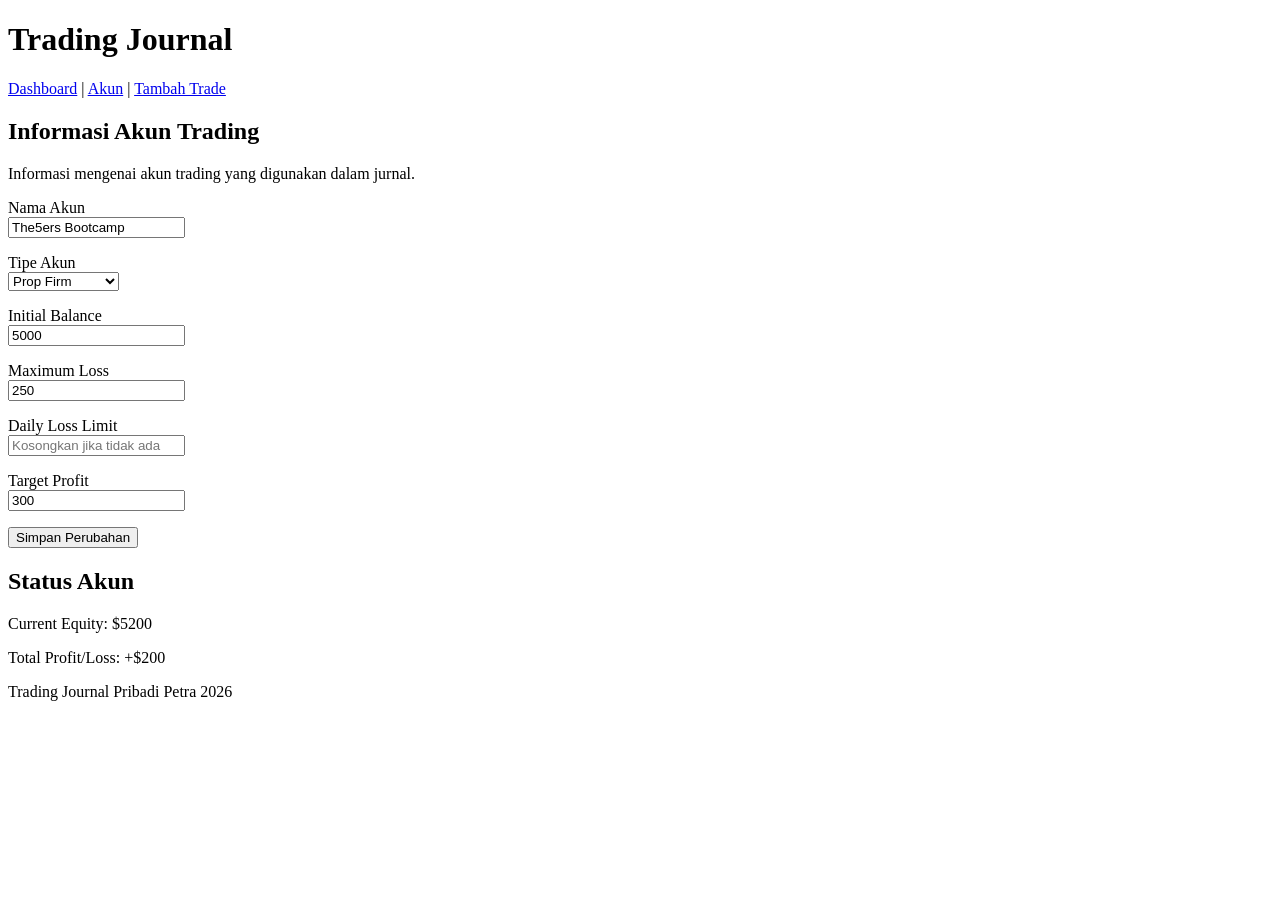
==== akun.html @ 633bca77 "Membuat website PeTrade Journey" ====
<!DOCTYPE html>
<html lang="id">

<head>
    <meta charset="UTF-8">
    <meta name="viewport" content="width=device-width, initial-scale=1.0">
    <title>Trading Journal - Akun</title>
</head>

<body>

    <header>
        <h1>Trading Journal</h1>

        <nav>
            <a href="index.html">Dashboard</a> |
            <a href="akun.html">Akun</a> |
            <a href="tambah-trade.html">Tambah Trade</a>
        </nav>
    </header>

    <main>

        <article>
            <h2>Informasi Akun Trading</h2>

            <p>
                Informasi mengenai akun trading yang digunakan
                dalam jurnal.
            </p>

            <form>

                <p>
                    <label for="nama-akun">Nama Akun</label><br>
                    <input
                        type="text"
                        id="nama-akun"
                        name="nama-akun"
                        value="The5ers Bootcamp"
                        required>
                </p>

                <p>
                    <label for="tipe-akun">Tipe Akun</label><br>
                    <select
                        id="tipe-akun"
                        name="tipe-akun"
                        required>

                        <option value="">Pilih Tipe Akun</option>
                        <option value="prop-firm" selected>Prop Firm</option>
                        <option value="personal">Personal</option>

                    </select>
                </p>

                <p>
                    <label for="initial-balance">Initial Balance</label><br>
                    <input
                        type="number"
                        id="initial-balance"
                        name="initial-balance"
                        min="0"
                        step="0.01"
                        value="5000"
                        required>
                </p>

                <p>
                    <label for="maximum-loss">Maximum Loss</label><br>
                    <input
                        type="number"
                        id="maximum-loss"
                        name="maximum-loss"
                        min="0"
                        step="0.01"
                        value="250"
                        required>
                </p>

                <p>
                    <label for="daily-loss-limit">Daily Loss Limit</label><br>
                    <input
                        type="number"
                        id="daily-loss-limit"
                        name="daily-loss-limit"
                        min="0"
                        step="0.01"
                        placeholder="Kosongkan jika tidak ada">
                </p>

                <p>
                    <label for="target-profit">Target Profit</label><br>
                    <input
                        type="number"
                        id="target-profit"
                        name="target-profit"
                        min="0"
                        step="0.01"
                        value="300"
                        required>
                </p>

                <button type="submit">Simpan Perubahan</button>

            </form>

        </article>

        <article>
            <h2>Status Akun</h2>

            <p>Current Equity: $5200</p>
            <p>Total Profit/Loss: +$200</p>

        </article>

    </main>

    <footer>
        <p>Trading Journal Pribadi Petra 2026</p>
    </footer>

</body>

</html>
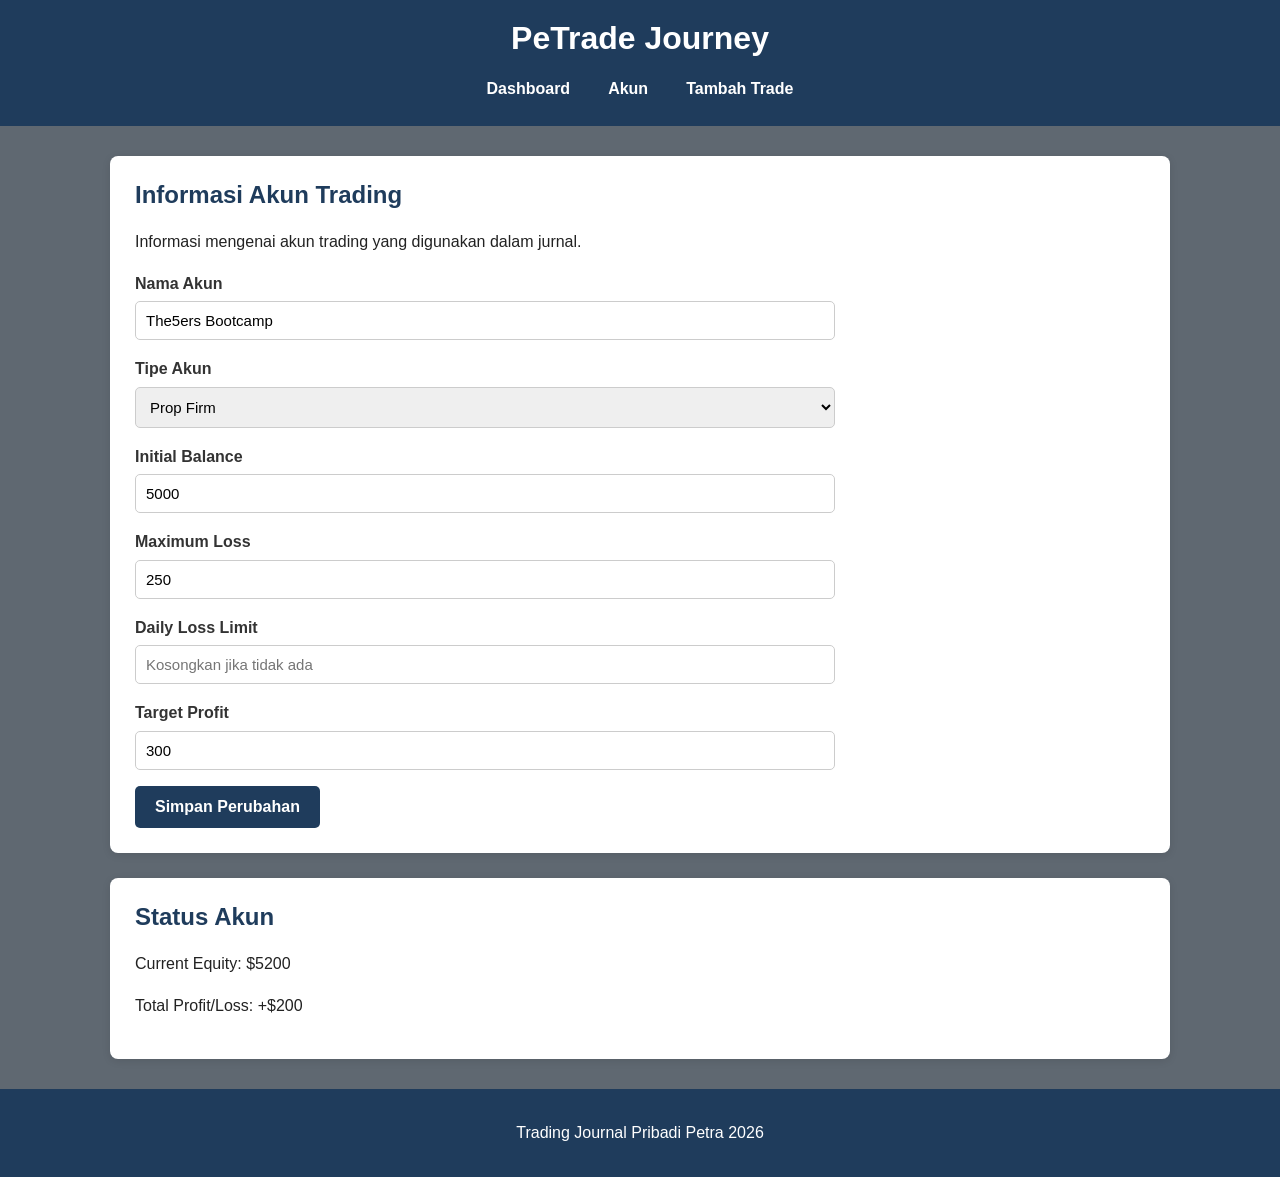
==== commit 3d6699d5: "Menambahkan CSS untuk setiap halaman PeTrade Journey" ====
--- a/akun.html
+++ b/akun.html
@@ -4,17 +4,18 @@
 <head>
     <meta charset="UTF-8">
     <meta name="viewport" content="width=device-width, initial-scale=1.0">
-    <title>Trading Journal - Akun</title>
+    <title>PeTrade Journey - Akun</title>
+    <link rel="stylesheet" href="style.css">
 </head>
 
 <body>
 
     <header>
-        <h1>Trading Journal</h1>
+        <h1>PeTrade Journey</h1>
 
         <nav>
-            <a href="index.html">Dashboard</a> |
-            <a href="akun.html">Akun</a> |
+            <a href="index.html">Dashboard</a> 
+            <a href="akun.html">Akun</a> 
             <a href="tambah-trade.html">Tambah Trade</a>
         </nav>
     </header>
--- a/style.css
+++ b/style.css
@@ -0,0 +1,197 @@
+* {
+    box-sizing: border-box;
+}
+
+body {
+    margin: 0;
+    font-family: Arial, sans-serif;
+    font-size: 16px;
+    background-color: #5f6871;
+    color: #222222;
+}
+
+header {
+    background-color: #1f3c5c;
+    color: white;
+    padding: 20px;
+    text-align: center;
+}
+
+header h1 {
+    margin: 0 0 15px 0;
+    font-size: 32px;
+    font-weight: bold;
+}
+
+nav {
+    display: flex;
+    justify-content: center;
+    gap: 10px;
+}
+
+nav a {
+    color: white;
+    text-decoration: none;
+    font-weight: bold;
+    padding: 8px 14px;
+}
+
+nav a:hover {
+    background-color: #315b82;
+    border-radius: 5px;
+    color: aqua;
+}
+
+main {
+    max-width: 1100px;
+    margin: 30px auto;
+    padding: 0 20px;
+}
+
+article {
+    background-color: white;
+    padding: 25px;
+    margin-bottom: 25px;
+    border-radius: 8px;
+    box-shadow: 0 2px 8px rgba(0, 0, 0, 0.1);
+}
+
+h2 {
+    color: #1f3c5c;
+    font-size: 24px;
+    font-weight: bold;
+    margin-top: 0;
+}
+
+h3 {
+    color: #315b82;
+    font-size: 19px;
+}
+
+p {
+    line-height: 1.6;
+}
+
+.info-penting {
+    font-weight: bold;
+    color: #1f3c5c;
+}
+
+table {
+    width: 100%;
+    border-collapse: collapse;
+    margin-top: 15px;
+}
+
+th,
+td {
+    border: 1px solid #dddddd;
+    padding: 12px;
+    text-align: left;
+}
+
+th {
+    background-color: #1f3c5c;
+    color: white;
+    font-weight: bold;
+}
+
+tbody tr:hover {
+    background-color: #f1f5f9;
+}
+
+table a {
+    color: #1f3c5c;
+    font-weight: bold;
+}
+
+form {
+    max-width: 700px;
+}
+
+label {
+    font-weight: bold;
+    color: #333333;
+}
+
+input,
+select,
+textarea {
+    width: 100%;
+    padding: 10px;
+    margin-top: 5px;
+    border: 1px solid #cccccc;
+    border-radius: 5px;
+    font-family: Arial, sans-serif;
+    font-size: 15px;
+}
+
+textarea {
+    resize: vertical;
+}
+
+button {
+    background-color: #1f3c5c;
+    color: white;
+    border: none;
+    padding: 12px 20px;
+    border-radius: 5px;
+    font-size: 16px;
+    font-weight: bold;
+    cursor: pointer;
+}
+
+button:hover {
+    background-color: #315b82;
+}
+
+img {
+    max-width: 100%;
+    height: auto;
+    border-radius: 6px;
+}
+
+footer {
+    background-color: #1f3c5c;
+    color: white;
+    text-align: center;
+    padding: 15px;
+    margin-top: 30px;
+}
+
+@media (max-width: 768px) {
+
+    header h1 {
+        font-size: 26px;
+    }
+
+    nav {
+        flex-direction: column;
+        align-items: center;
+    }
+
+    nav a {
+        display: block;
+        width: 100%;
+        text-align: center;
+    }
+
+    main {
+        margin: 20px auto;
+        padding: 0 10px;
+    }
+
+    article {
+        padding: 15px;
+    }
+
+    .table-container {
+        overflow-x: auto;
+    }
+
+    th,
+    td {
+        padding: 8px;
+        white-space: nowrap;
+    }
+}
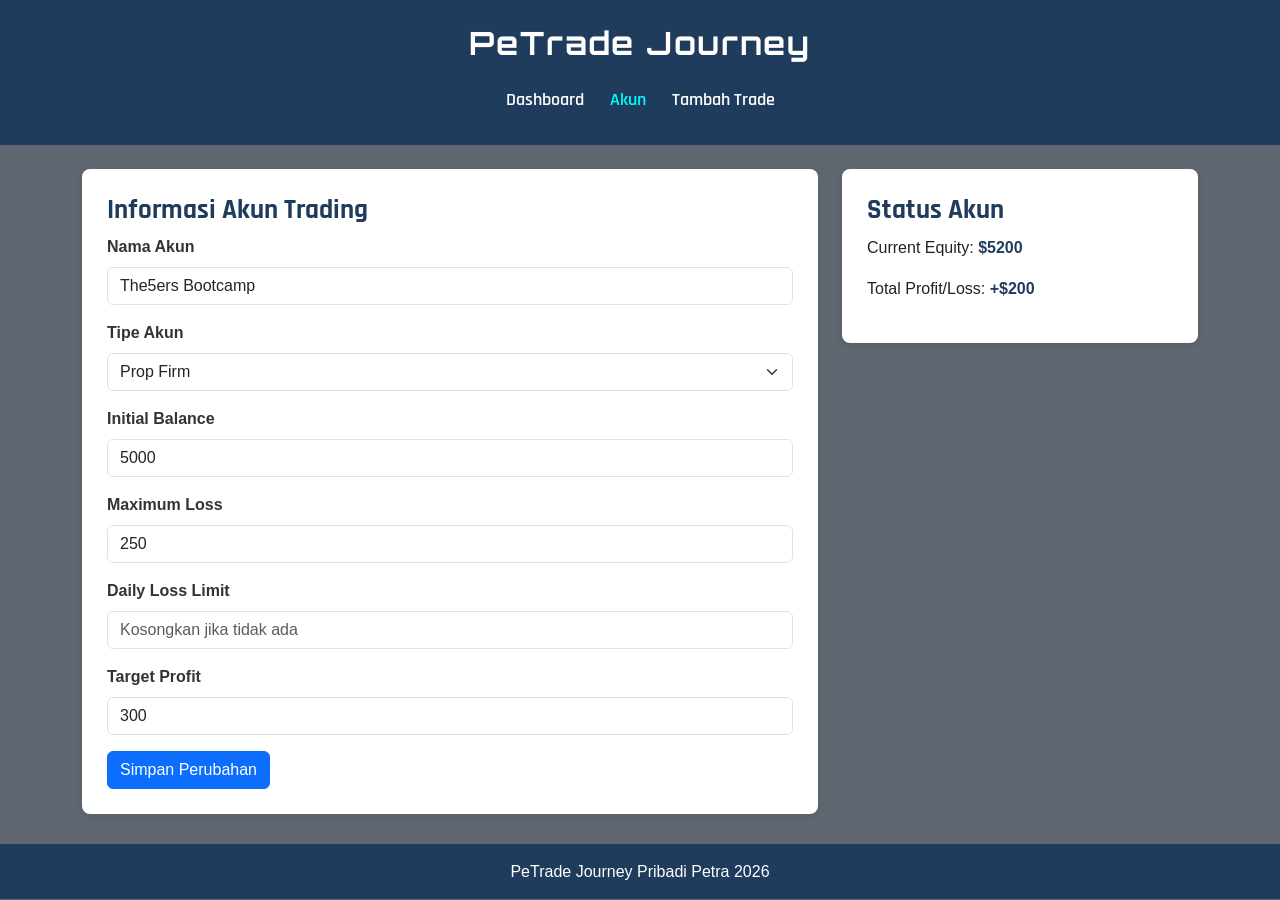
==== commit 042d2fe7: "Implementasi Bootstrap dan responsive design" ====
--- a/akun.html
+++ b/akun.html
@@ -4,125 +4,202 @@
 <head>
     <meta charset="UTF-8">
     <meta name="viewport" content="width=device-width, initial-scale=1.0">
+
     <title>PeTrade Journey - Akun</title>
+
+    <link href="https://cdn.jsdelivr.net/npm/bootstrap@5.3.8/dist/css/bootstrap.min.css" rel="stylesheet">
+
     <link rel="stylesheet" href="style.css">
 </head>
 
 <body>
 
     <header>
-        <h1>PeTrade Journey</h1>
-
-        <nav>
-            <a href="index.html">Dashboard</a> 
-            <a href="akun.html">Akun</a> 
-            <a href="tambah-trade.html">Tambah Trade</a>
-        </nav>
+        <div class="container py-4">
+            <h1 class="text-center mb-3">PeTrade Journey</h1>
+
+            <nav class="navbar navbar-expand-md navbar-dark">
+                <div class="container-fluid">
+
+                    <button
+                        class="navbar-toggler"
+                        type="button"
+                        data-bs-toggle="collapse"
+                        data-bs-target="#navbarMenu"
+                        aria-controls="navbarMenu"
+                        aria-expanded="false"
+                        aria-label="Buka navigasi">
+
+                        <span class="navbar-toggler-icon"></span>
+                    </button>
+
+                    <div class="collapse navbar-collapse justify-content-center" id="navbarMenu">
+
+                        <div class="navbar-nav">
+                            <a class="nav-link" href="index.html">Dashboard</a>
+                            <a class="nav-link active" href="akun.html">Akun</a>
+                            <a class="nav-link" href="tambah-trade.html">Tambah Trade</a>
+                        </div>
+
+                    </div>
+                </div>
+            </nav>
+        </div>
     </header>
 
-    <main>
-
-        <article>
-            <h2>Informasi Akun Trading</h2>
-
-            <p>
-                Informasi mengenai akun trading yang digunakan
-                dalam jurnal.
-            </p>
-
-            <form>
-
-                <p>
-                    <label for="nama-akun">Nama Akun</label><br>
-                    <input
-                        type="text"
-                        id="nama-akun"
-                        name="nama-akun"
-                        value="The5ers Bootcamp"
-                        required>
-                </p>
-
-                <p>
-                    <label for="tipe-akun">Tipe Akun</label><br>
-                    <select
-                        id="tipe-akun"
-                        name="tipe-akun"
-                        required>
-
-                        <option value="">Pilih Tipe Akun</option>
-                        <option value="prop-firm" selected>Prop Firm</option>
-                        <option value="personal">Personal</option>
-
-                    </select>
-                </p>
-
-                <p>
-                    <label for="initial-balance">Initial Balance</label><br>
-                    <input
-                        type="number"
-                        id="initial-balance"
-                        name="initial-balance"
-                        min="0"
-                        step="0.01"
-                        value="5000"
-                        required>
-                </p>
-
-                <p>
-                    <label for="maximum-loss">Maximum Loss</label><br>
-                    <input
-                        type="number"
-                        id="maximum-loss"
-                        name="maximum-loss"
-                        min="0"
-                        step="0.01"
-                        value="250"
-                        required>
-                </p>
-
-                <p>
-                    <label for="daily-loss-limit">Daily Loss Limit</label><br>
-                    <input
-                        type="number"
-                        id="daily-loss-limit"
-                        name="daily-loss-limit"
-                        min="0"
-                        step="0.01"
-                        placeholder="Kosongkan jika tidak ada">
-                </p>
-
-                <p>
-                    <label for="target-profit">Target Profit</label><br>
-                    <input
-                        type="number"
-                        id="target-profit"
-                        name="target-profit"
-                        min="0"
-                        step="0.01"
-                        value="300"
-                        required>
-                </p>
-
-                <button type="submit">Simpan Perubahan</button>
-
-            </form>
-
-        </article>
-
-        <article>
-            <h2>Status Akun</h2>
-
-            <p>Current Equity: $5200</p>
-            <p>Total Profit/Loss: +$200</p>
-
-        </article>
+
+    <main class="container my-4">
+
+        <div class="row g-4">
+
+            <div class="col-12 col-lg-8">
+
+                <article>
+
+                    <h2>Informasi Akun Trading</h2>
+
+                    <form>
+
+                        <div class="mb-3">
+                            <label for="nama-akun" class="form-label">Nama Akun</label>
+
+                            <input
+                                type="text"
+                                class="form-control"
+                                id="nama-akun"
+                                name="nama-akun"
+                                value="The5ers Bootcamp"
+                                required>
+                        </div>
+
+
+                        <div class="mb-3">
+                            <label for="tipe-akun" class="form-label">Tipe Akun</label>
+
+                            <select
+                                class="form-select"
+                                id="tipe-akun"
+                                name="tipe-akun">
+
+                                <option value="prop-firm" selected>Prop Firm</option>
+                                <option value="personal">Personal</option>
+
+                            </select>
+                        </div>
+
+
+                        <div class="mb-3">
+                            <label for="initial-balance" class="form-label">
+                                Initial Balance
+                            </label>
+
+                            <input
+                                type="number"
+                                class="form-control"
+                                id="initial-balance"
+                                name="initial-balance"
+                                value="5000"
+                                min="0"
+                                step="0.01"
+                                required>
+                        </div>
+
+
+                        <div class="mb-3">
+                            <label for="maximum-loss" class="form-label">
+                                Maximum Loss
+                            </label>
+
+                            <input
+                                type="number"
+                                class="form-control"
+                                id="maximum-loss"
+                                name="maximum-loss"
+                                value="250"
+                                min="0"
+                                step="0.01"
+                                required>
+                        </div>
+
+
+                        <div class="mb-3">
+                            <label for="daily-loss-limit" class="form-label">
+                                Daily Loss Limit
+                            </label>
+
+                            <input
+                                type="number"
+                                class="form-control"
+                                id="daily-loss-limit"
+                                name="daily-loss-limit"
+                                min="0"
+                                step="0.01"
+                                placeholder="Kosongkan jika tidak ada">
+                        </div>
+
+
+                        <div class="mb-3">
+                            <label for="target-profit" class="form-label">
+                                Target Profit
+                            </label>
+
+                            <input
+                                type="number"
+                                class="form-control"
+                                id="target-profit"
+                                name="target-profit"
+                                value="300"
+                                min="0"
+                                step="0.01"
+                                required>
+                        </div>
+
+
+                        <button type="submit" class="btn btn-primary">
+                            Simpan Perubahan
+                        </button>
+
+                    </form>
+
+                </article>
+
+            </div>
+
+
+            <div class="col-12 col-lg-4">
+
+                <article>
+
+                    <h2>Status Akun</h2>
+
+                    <p>
+                        Current Equity:
+                        <span class="info-penting">$5200</span>
+                    </p>
+
+                    <p>
+                        Total Profit/Loss:
+                        <span class="info-penting">+$200</span>
+                    </p>
+
+                </article>
+
+            </div>
+
+        </div>
 
     </main>
 
+
     <footer>
-        <p>Trading Journal Pribadi Petra 2026</p>
+        <div class="container">
+            <p>PeTrade Journey Pribadi Petra 2026</p>
+        </div>
     </footer>
 
+
+    <script src="https://cdn.jsdelivr.net/npm/bootstrap@5.3.8/dist/js/bootstrap.bundle.min.js"></script>
+
 </body>
 
 </html>
--- a/style.css
+++ b/style.css
@@ -1,3 +1,5 @@
+@import url('https://fonts.googleapis.com/css2?family=Orbitron:wght@500;600;700&family=Rajdhani:wght@500;600;700&display=swap');
+
 * {
     box-sizing: border-box;
 }
@@ -13,59 +15,61 @@
 header {
     background-color: #1f3c5c;
     color: white;
-    padding: 20px;
-    text-align: center;
 }
 
 header h1 {
-    margin: 0 0 15px 0;
+    font-family: 'Orbitron', sans-serif;
     font-size: 32px;
-    font-weight: bold;
+    font-weight: 700;
+    letter-spacing: 2px;
 }
 
-nav {
-    display: flex;
-    justify-content: center;
+.navbar {
+    padding: 0;
+}
+
+.navbar-nav {
     gap: 10px;
 }
 
-nav a {
+.navbar .nav-link {
     color: white;
-    text-decoration: none;
-    font-weight: bold;
+    font-family: 'Rajdhani', sans-serif;
+    font-size: 18px;
+    font-weight: 600;
     padding: 8px 14px;
+    border-radius: 5px;
 }
 
-nav a:hover {
+.navbar .nav-link:hover {
     background-color: #315b82;
-    border-radius: 5px;
     color: aqua;
 }
 
-main {
-    max-width: 1100px;
-    margin: 30px auto;
-    padding: 0 20px;
+.navbar .nav-link.active {
+    color: aqua;
 }
 
 article {
     background-color: white;
     padding: 25px;
-    margin-bottom: 25px;
     border-radius: 8px;
     box-shadow: 0 2px 8px rgba(0, 0, 0, 0.1);
 }
 
 h2 {
     color: #1f3c5c;
-    font-size: 24px;
-    font-weight: bold;
+    font-family: 'Rajdhani', sans-serif;
+    font-size: 27px;
+    font-weight: 700;
     margin-top: 0;
 }
 
 h3 {
     color: #315b82;
-    font-size: 19px;
+    font-family: 'Rajdhani', sans-serif;
+    font-size: 22px;
+    font-weight: 600;
 }
 
 p {
@@ -77,30 +81,22 @@
     color: #1f3c5c;
 }
 
-table {
-    width: 100%;
-    border-collapse: collapse;
+.table {
     margin-top: 15px;
 }
 
-th,
-td {
-    border: 1px solid #dddddd;
-    padding: 12px;
-    text-align: left;
-}
-
-th {
+.table th {
     background-color: #1f3c5c;
     color: white;
     font-weight: bold;
+    white-space: nowrap;
 }
 
-tbody tr:hover {
-    background-color: #f1f5f9;
+.table td {
+    white-space: nowrap;
 }
 
-table a {
+.table a {
     color: #1f3c5c;
     font-weight: bold;
 }
@@ -117,32 +113,13 @@
 input,
 select,
 textarea {
-    width: 100%;
-    padding: 10px;
-    margin-top: 5px;
-    border: 1px solid #cccccc;
-    border-radius: 5px;
     font-family: Arial, sans-serif;
-    font-size: 15px;
-}
-
-textarea {
-    resize: vertical;
 }
 
 button {
-    background-color: #1f3c5c;
-    color: white;
-    border: none;
-    padding: 12px 20px;
-    border-radius: 5px;
-    font-size: 16px;
-    font-weight: bold;
-    cursor: pointer;
-}
-
-button:hover {
-    background-color: #315b82;
+    font-family: 'Rajdhani', sans-serif;
+    font-size: 18px;
+    font-weight: 700;
 }
 
 img {
@@ -159,39 +136,35 @@
     margin-top: 30px;
 }
 
-@media (max-width: 768px) {
+footer p {
+    margin: 0;
+}
+
+@media (max-width: 767.98px) {
 
     header h1 {
-        font-size: 26px;
+        font-size: 25px;
+        letter-spacing: 1px;
     }
 
-    nav {
-        flex-direction: column;
-        align-items: center;
+    .navbar-nav {
+        gap: 0;
+        margin-top: 10px;
     }
 
-    nav a {
-        display: block;
-        width: 100%;
+    .navbar .nav-link {
         text-align: center;
-    }
-
-    main {
-        margin: 20px auto;
-        padding: 0 10px;
     }
 
     article {
         padding: 15px;
     }
 
-    .table-container {
-        overflow-x: auto;
+    h2 {
+        font-size: 24px;
     }
 
-    th,
-    td {
-        padding: 8px;
-        white-space: nowrap;
+    h3 {
+        font-size: 20px;
     }
-}
+}
